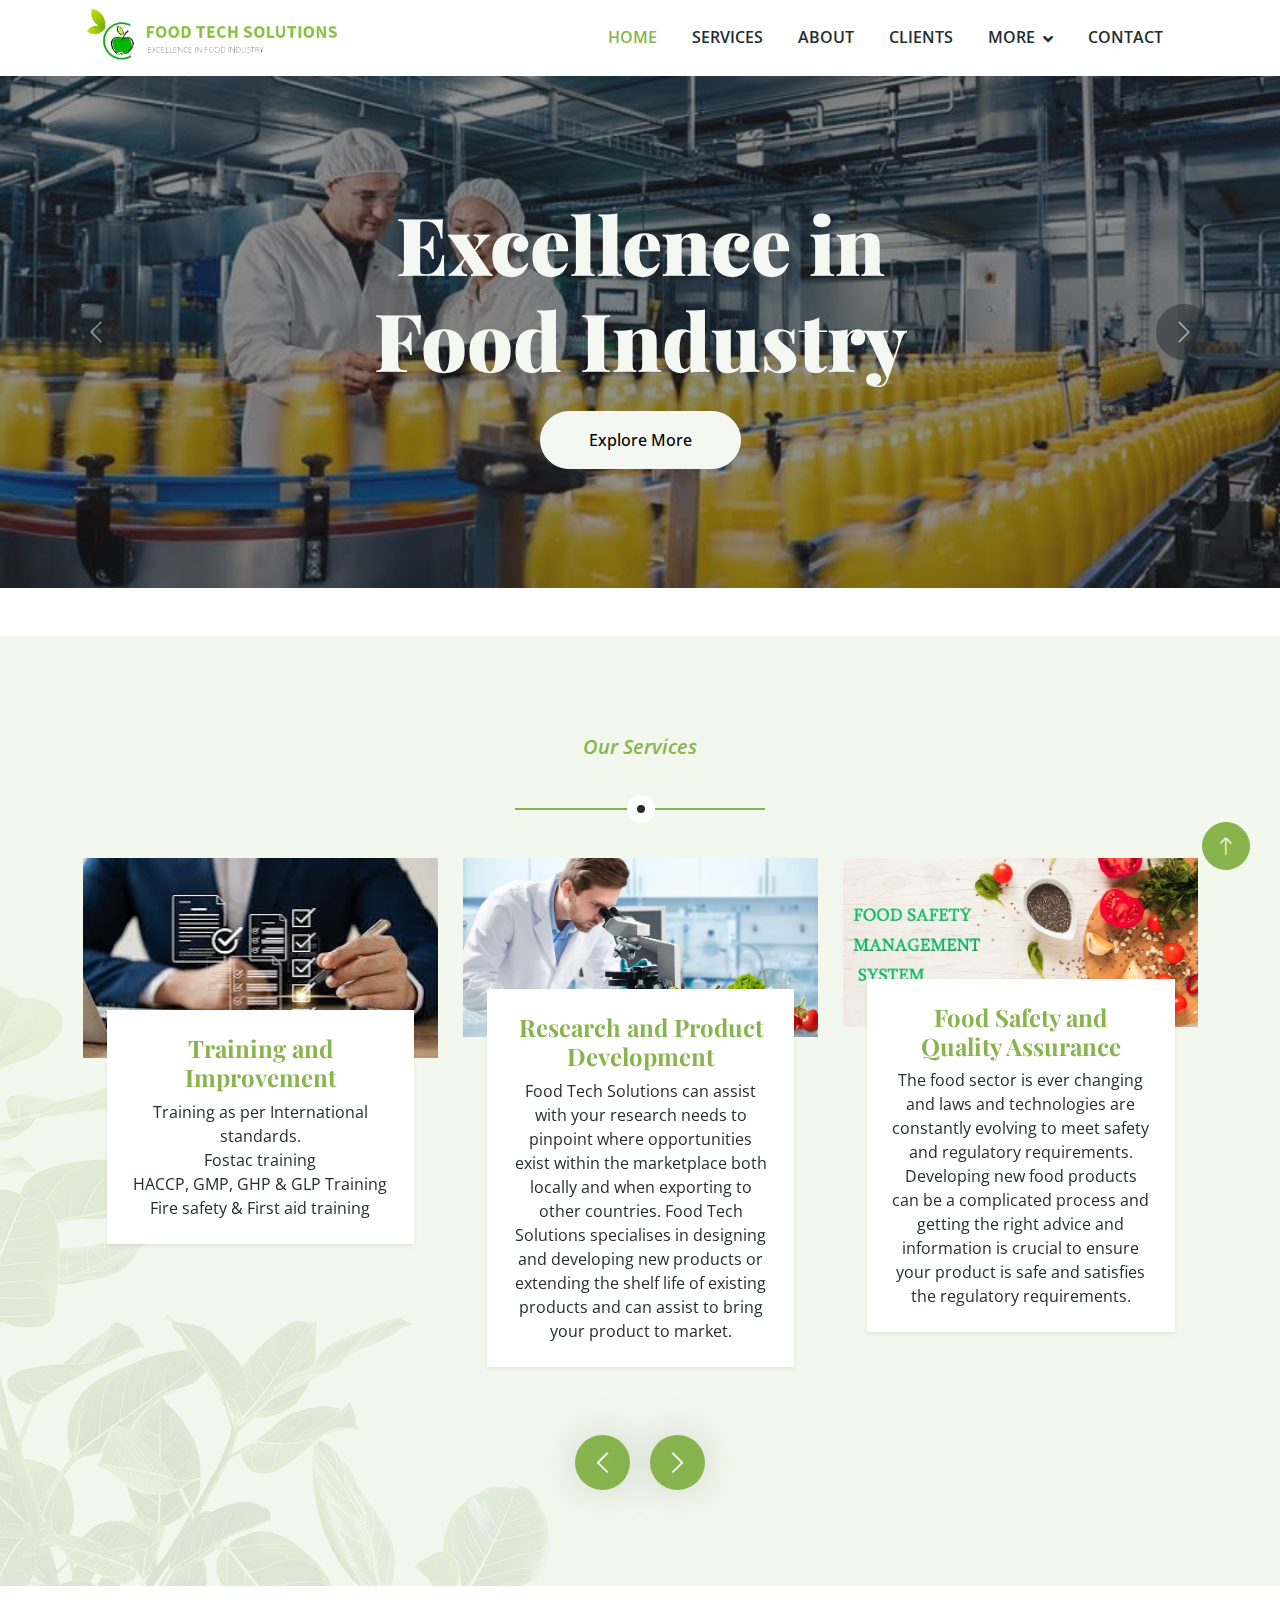
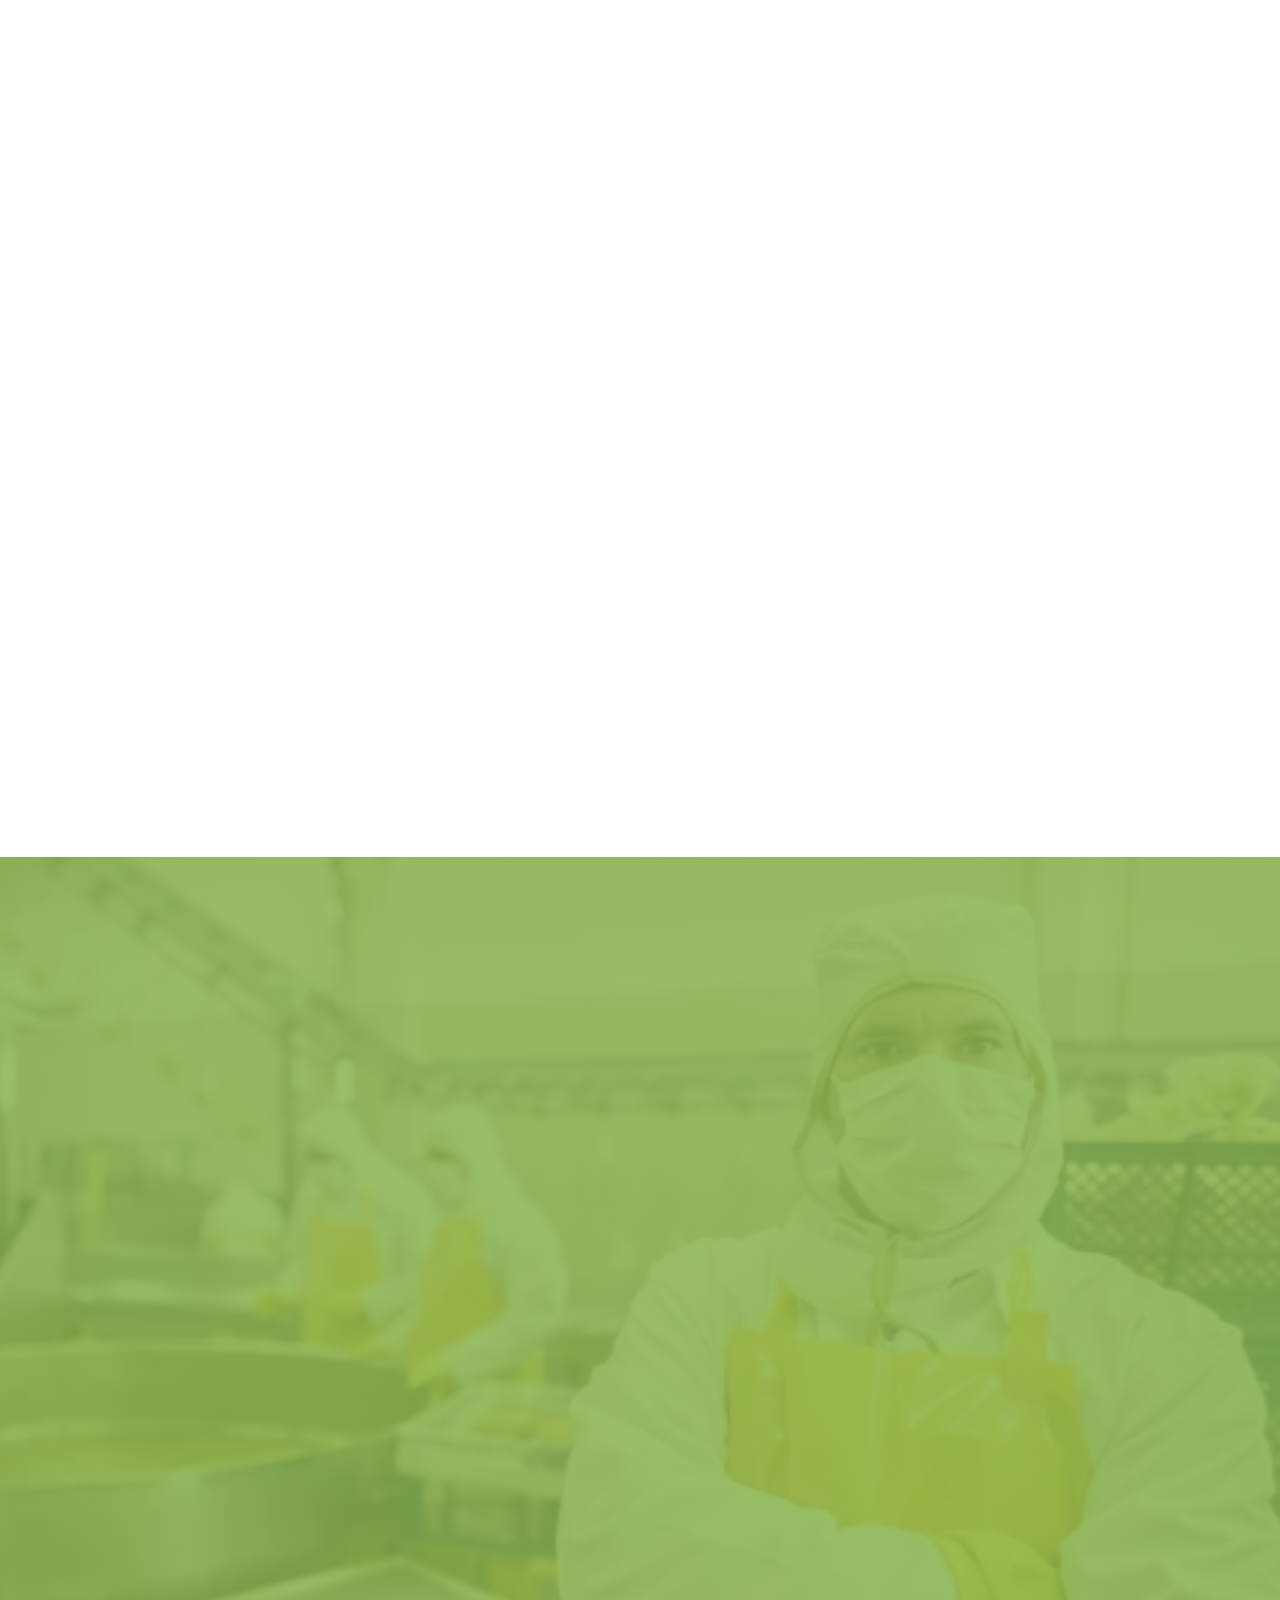
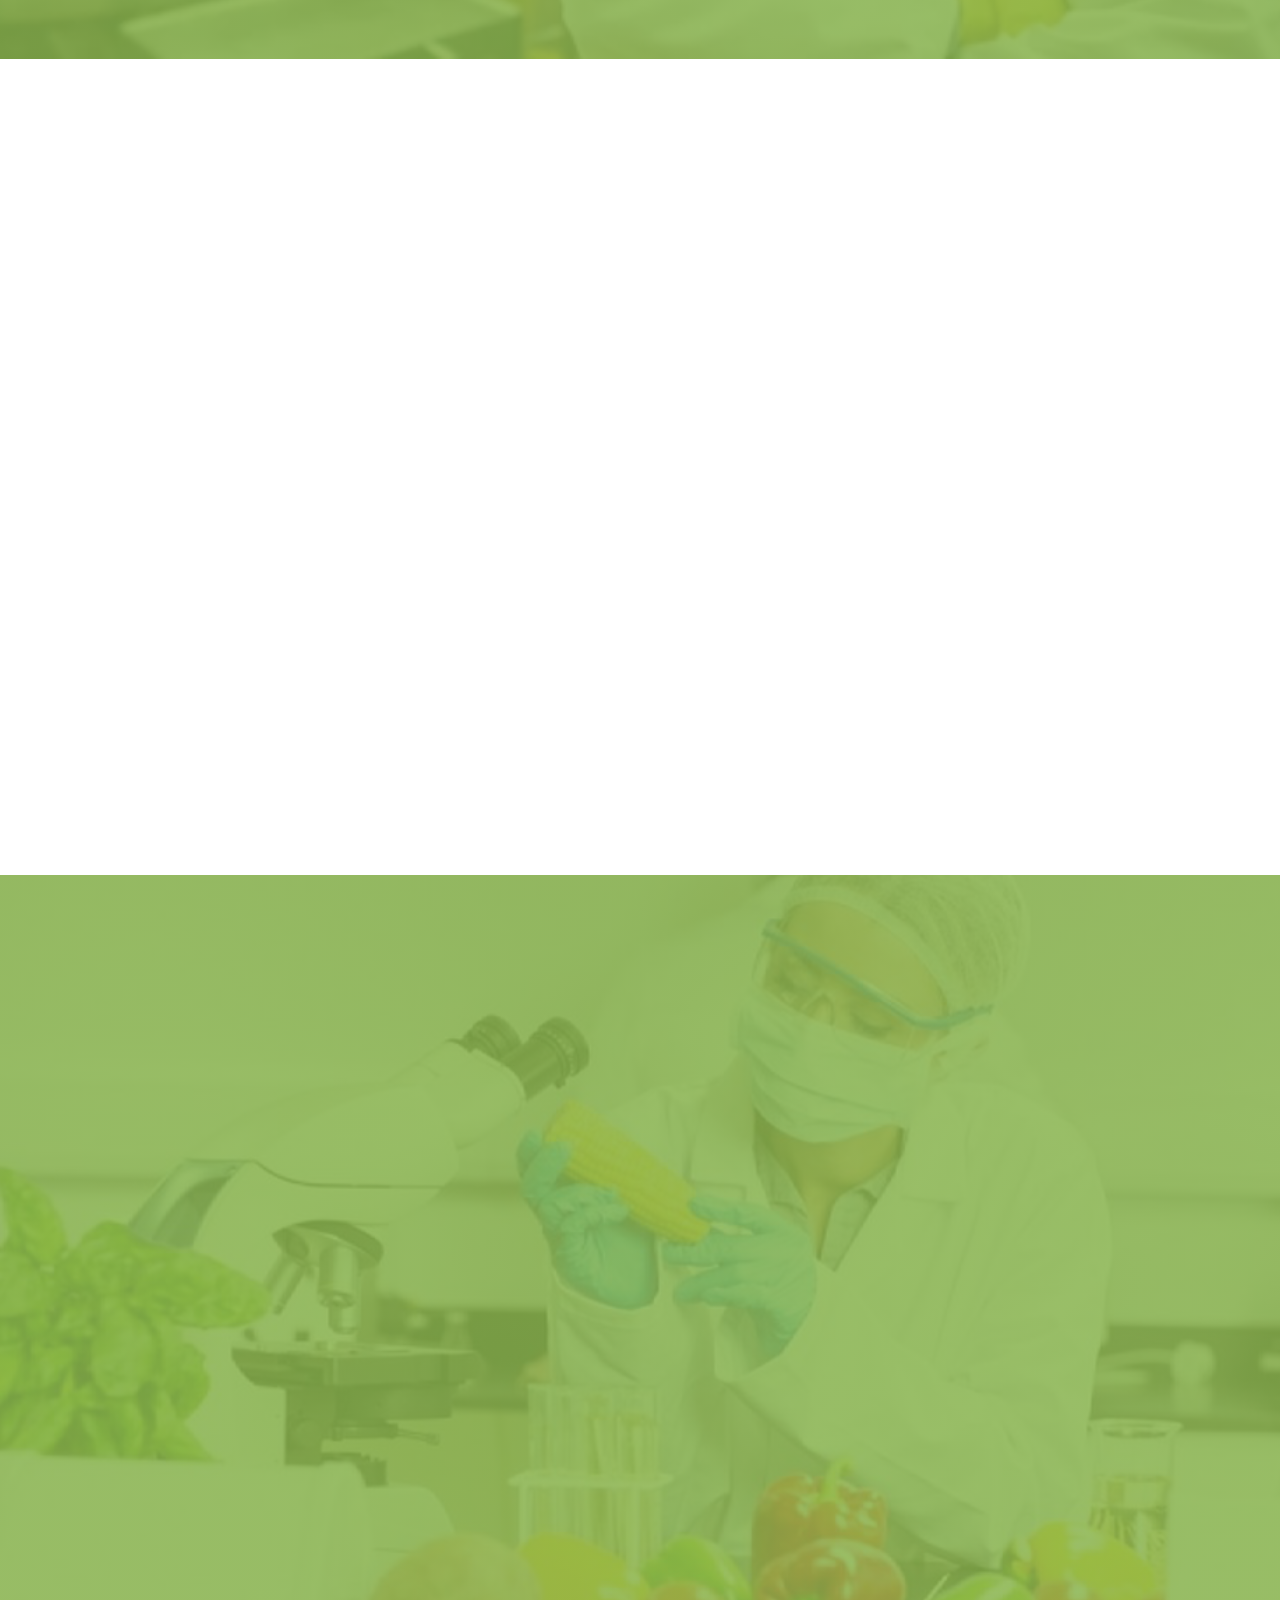
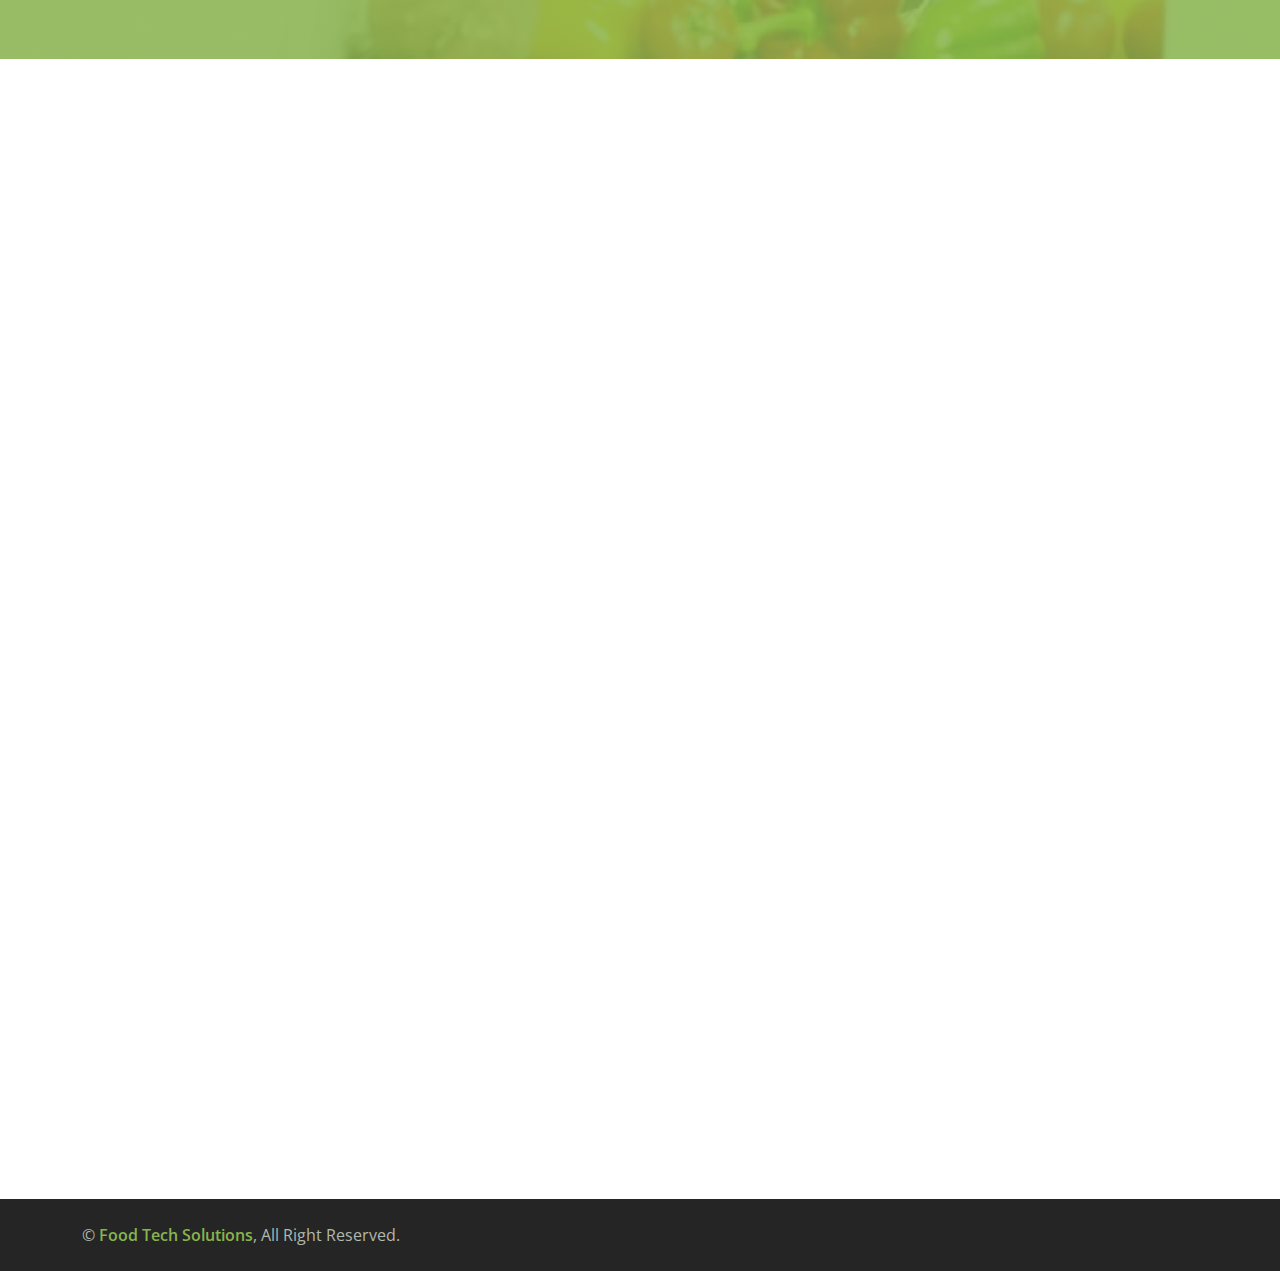
==== index.html @ 234ff9bc "Reorder the working directory" ====
<!DOCTYPE html>
<html lang="en">

<head>
    <meta charset="utf-8">
    <title>Food Tech Solutions - Food Consulting Agency</title>
    <meta content="width=device-width, initial-scale=1.0" name="viewport">
    <meta content="" name="keywords">
    <meta content="" name="description">

    <!-- Favicon -->
    <link href="img/favicon.png" rel="icon">

    <!-- Google Web Fonts -->
    <link rel="preconnect" href="https://fonts.googleapis.com">
    <link rel="preconnect" href="https://fonts.gstatic.com" crossorigin>
    <link href="https://fonts.googleapis.com/css2?family=Open+Sans:wght@400;600&family=Playfair+Display:wght@700;900&display=swap" rel="stylesheet">

    <!-- Icon Font Stylesheet -->
    <link href="https://cdnjs.cloudflare.com/ajax/libs/font-awesome/5.10.0/css/all.min.css" rel="stylesheet">
    <link href="https://cdn.jsdelivr.net/npm/bootstrap-icons@1.4.1/font/bootstrap-icons.css" rel="stylesheet">

    <!-- Libraries Stylesheet -->
    <link href="lib/animate/animate.min.css" rel="stylesheet">
    <link href="lib/owlcarousel/assets/owl.carousel.min.css" rel="stylesheet">

    <!-- Customized Bootstrap Stylesheet -->
    <link href="css/bootstrap.min.css" rel="stylesheet">

    <!-- Template Stylesheet -->
    <link href="css/style.css" rel="stylesheet">
</head>

<body>
    <!-- Spinner Start -->
    <div id="spinner" class="show bg-white position-fixed translate-middle w-100 vh-100 top-50 start-50 d-flex align-items-center justify-content-center">
        <div class="spinner-border text-primary" role="status" style="width: 3rem; height: 3rem;"></div>
    </div>
    <!-- Spinner End -->

    
    <!-- Navbar Start -->
    <div class="container-fluid bg-white sticky-top">
        <div class="container">
            <nav class="navbar navbar-expand-lg bg-white navbar-light py-2 py-lg-0">
                <a href="index.html" class="navbar-brand">
                    <img class="" src="img/logo.png" alt="Logo">
                </a>
                <button type="button" class="navbar-toggler ms-auto me-0" data-bs-toggle="collapse" data-bs-target="#navbarCollapse">
                    <span class="navbar-toggler-icon"></span>
                </button>
                <div class="collapse navbar-collapse" id="navbarCollapse">
                    <div class="navbar-nav ms-auto">
                        <a href="#" class="nav-item nav-link active">Home</a>
                        <a href="#services" class="nav-item nav-link">Services</a>
                        <a href="#about" class="nav-item nav-link">About</a>
                        <a href="#testimonials" class="nav-item nav-link">Clients</a>
                        <div class="nav-item dropdown">
                            <a href="#" class="nav-link dropdown-toggle" data-bs-toggle="dropdown">More</a>
                            <div class="dropdown-menu bg-light rounded-0 m-0">
                                <a href="blog.html" class="dropdown-item">Blog Article</a>
                                <a href="testimonial.html" class="dropdown-item">FAQs</a>
                                <!-- <a href="404.html" class="dropdown-item">404 Page</a> -->
                            </div>
                        </div>
                        <a href="#contact" class="nav-item nav-link">Contact</a>
                    </div>
                    <!-- <div class="border-start ps-4 d-none d-lg-block">
                        <button type="button" class="btn btn-sm p-0"><i class="fa fa-search"></i></button>
                    </div> -->
                </div>
            </nav>
        </div>
    </div>
    <!-- Navbar End -->


    <!-- Carousel Start -->
    <div class="container-fluid px-0 mb-5">
        <div id="header-carousel" class="carousel slide carousel-fade" data-bs-ride="carousel">
            <div class="carousel-inner">
                <div class="carousel-item active">
                    <img class="w-100" src="img/bannerc.jpeg" alt="Image">
                    <div class="carousel-caption">
                        <div class="container">
                            <div class="row justify-content-center">
                                <div class="col-lg-7 text-center">
                                    <!-- <p class="fs-4 text-white animated zoomIn">Welcome to <strong class="text-dark">Food Tech Solutions</strong></p> -->
                                    <h1 class="display-1 text-dark mb-4 animated zoomIn">Excellence in Food Industry</h1>
                                    <a href="" class="btn btn-light rounded-pill py-3 px-5 animated zoomIn">Explore More</a>
                                </div>
                            </div>
                        </div>
                    </div>
                </div>
                <div class="carousel-item">
                    <img class="w-100" src="img/bannerb.jpeg" alt="Image">
                    <div class="carousel-caption">
                        <div class="container">
                            <div class="row justify-content-center">
                                <div class="col-lg-7 text-center">
                                    <!-- <p class="fs-4 text-white animated zoomIn">Welcome to <strong class="text-dark">TEA House</strong></p> -->
                                    <h1 class="display-1 text-dark mb-4 animated zoomIn">Excellence in Food Industry</h1>
                                    <a href="" class="btn btn-light rounded-pill py-3 px-5 animated zoomIn">Explore More</a>
                                </div>
                            </div>
                        </div>
                    </div>
                </div>
            </div>
            <button class="carousel-control-prev" type="button" data-bs-target="#header-carousel"
                data-bs-slide="prev">
                <span class="carousel-control-prev-icon" aria-hidden="true"></span>
                <span class="visually-hidden">Previous</span>
            </button>
            <button class="carousel-control-next" type="button" data-bs-target="#header-carousel"
                data-bs-slide="next">
                <span class="carousel-control-next-icon" aria-hidden="true"></span>
                <span class="visually-hidden">Next</span>
            </button>
        </div>
    </div>
    <!-- Carousel End -->


    <!-- Services Start -->
    <div class="container-fluid product py-5 my-5" id="services">
        <div class="container py-5">
            <div class="section-title text-center mx-auto wow fadeInUp" data-wow-delay="0.1s" style="max-width: 500px;">
                <p class="fs-5 fw-medium fst-italic text-primary">Our Services</p>
                <!-- <h1 class="display-6">Effects of food on the body</h1> -->
            </div>
            <div class="owl-carousel product-carousel wow">
                <a href="" class="d-block product-item rounded">
                    <img src="img/services/rnd.jpeg" alt="">
                    <div class="bg-white shadow-sm text-center p-4 position-relative mt-n5 mx-4">
                        <h4 class="text-primary">Research and Product Development</h4>
                        <span class="text-body">Food Tech Solutions can assist with your research needs to pinpoint where opportunities exist within the marketplace both locally and when exporting to other countries. Food Tech Solutions specialises in designing and developing new products or extending the shelf life of existing products and can assist to bring your product to market.
                        </span>
                    </div>
                </a>
                <a href="" class="d-block product-item rounded">
                    <img src="img/services/food-safety.jpeg" alt="">
                    <div class="bg-white shadow-sm text-center p-4 position-relative mt-n5 mx-4">
                        <h4 class="text-primary">Food Safety and Quality Assurance</h4>
                        <span class="text-body">The food sector is ever changing and laws and technologies are constantly evolving to meet safety and regulatory requirements. Developing new food products can be a complicated process and getting the right advice and information is crucial to ensure your product is safe and satisfies the regulatory requirements.
                        </span>
                    </div>
                </a>
                <a href="" class="d-block product-item rounded">
                    <img src="img/services/food-labelling.webp" alt="">
                    <div class="bg-white shadow-sm text-center p-4 position-relative mt-n5 mx-4">
                        <h4 class="text-primary">Food Labelling and Packaging</h4>
                        <span class="text-body">Food Tech Solutions can assist to document labelling and artwork information that satisfies the Indian & international regulatory requirements and provides customers with the information they need. Food Tech Solutions has years of experience and can help guide you and your staff through the process by giving you advice specific to your industry. Health claims and Nutritional  claims.
                        </span>
                    </div>
                </a>
                <a href="" class="d-block product-item rounded">
                    <img src="img/services/lab.jpeg" alt="">
                    <div class="bg-white shadow-sm text-center p-4 position-relative mt-n5 mx-4">
                        <h4 class="text-primary">Laboratory Services</h4>
                        <span class="text-body">Laboratory setup as per ISO 17025 standard. <br>
                            Providing testing solutions & establishing testing protocol.
                        </span>
                    </div>
                </a>
                <a href="" class="d-block product-item rounded">
                    <img src="img/services/training.jpeg" alt="">
                    <div class="bg-white shadow-sm text-center p-4 position-relative mt-n5 mx-4">
                        <h4 class="text-primary">Training and Improvement</h4>
                        <span class="text-body">Training as per International standards. <br>
                            Fostac training <br>
                            HACCP, GMP, GHP & GLP Training <br>
                            Fire safety & First aid training                             
                        </span>
                    </div>
                </a>
            </div>
        </div>
    </div>
    <!-- Products End -->


    <!-- About Start -->
    <div class="container-xxl py-5" id="about">
        <div class="container">
            <div class="row g-5">
                <div class="col-lg-6">
                    <div class="row g-3">
                        <div class="col-6 text-end">
                            <img class="img-fluid bg-white w-100 mb-3 wow fadeIn" data-wow-delay="0.1s" src="img/bannera.jpeg" alt="">
                            <img class="img-fluid bg-white w-50 wow fadeIn" data-wow-delay="0.2s" src="img/bannerb.jpeg" alt="">
                        </div>
                        <div class="col-6">
                            <img class="img-fluid bg-white w-50 mb-3 wow fadeIn" data-wow-delay="0.3s" src="img/bannerc.jpeg" alt="">
                            <img class="img-fluid bg-white w-100 wow fadeIn" data-wow-delay="0.4s" src="img/bannerd.jpeg" alt="">
                        </div>
                    </div>
                </div>
                <div class="col-lg-6 wow fadeIn" data-wow-delay="0.5s">
                    <div class="section-title">
                        <p class="fs-5 fw-medium fst-italic text-primary">About Us</p>
                        <h1 class="display-6">The success history and work of Food Tech Solutions</h1>
                    </div>
                    <div class="row g-3 mb-4">
                        <div class="col-sm-4">
                            <img class="img-fluid bg-white w-100" src="img/bannera.jpeg" alt="">
                        </div>
                        <div class="col-sm-8">
                            <h5>About us: </h5>
                            <p class="mb-0">At Food Tech Solutions we specialize in providing innovative technical and scientific solutions for the food industry. Our expert team combines knowledge in food science and engineering to enhance food quality, safety, and sustainability.</p>
                        </div>
                    </div>
                    <div class="border-top mb-4"></div>
                    <div class="row g-3">
                        <div class="col-sm-8">
                            <h5>Our experience:</h5>
                            <p class="mb-0">We work closely with our clients to develop tailored solutions that streamline operations and ensure compliance with industry standards. Committed to research and development, we stay ahead of trends to empower our partners in a competitive landscape. Join us in transforming the food industry for a healthier, more efficient future.</p>
                        </div>
                        <div class="col-sm-4">
                            <img class="img-fluid bg-white w-100" src="img/bannerc.jpeg" alt="">
                        </div>
                    </div>
                </div>
            </div>
        </div>
    </div>
    <!-- About End -->


    <!-- Video Start -->
    <div class="container-fluid video my-5">
        <div class="container">
            <div class="row g-0">
                <div class="col-lg-6 py-5 wow fadeIn" data-wow-delay="0.1s">
                    <div class="py-5">
                        <h1 class="display-6 mb-4 text-white">Our <span class="text-dark">Specializations</span></h1>
                        <!-- <h5 class="fw-normal lh-base fst-italic text-white mb-5">Tempor erat elitr rebum at clita. Diam dolor diam ipsum sit. Aliqu diam amet diam et eos. Clita erat ipsum et lorem et sit</h5> -->
                        <!-- Specializations -->
                        <div class="row g-4 mb-5">
                            <div class="col-sm-6">
                                <div class="d-flex align-items-center">
                                    <div class="flex-shrink-0 btn-lg-square bg-white text-primary rounded-circle me-3">
                                        <i class="fa fa-check"></i>
                                    </div>
                                    <span class="text-dark">Fruits and Vegetables processing
                                    </span>
                                </div>
                            </div>
                            <div class="col-sm-6">
                                <div class="d-flex align-items-center">
                                    <div class="flex-shrink-0 btn-lg-square bg-white text-primary rounded-circle me-3">
                                        <i class="fa fa-check"></i>
                                    </div>
                                    <span class="text-dark">Cereal / Grain processing Industries
                                    </span>
                                </div>
                            </div>
                            <div class="col-sm-6">
                                <div class="d-flex align-items-center">
                                    <div class="flex-shrink-0 btn-lg-square bg-white text-primary rounded-circle me-3">
                                        <i class="fa fa-check"></i>
                                    </div>
                                    <span class="text-dark">Dairy Processing Industry
                                    </span>
                                </div>
                            </div>
                            <div class="col-sm-6">
                                <div class="d-flex align-items-center">
                                    <div class="flex-shrink-0 btn-lg-square bg-white text-primary rounded-circle me-3">
                                        <i class="fa fa-check"></i>
                                    </div>
                                    <span class="text-dark">Dehydration, Freezing Industries
                                    </span>
                                </div>
                            </div>
                            <div class="col-sm-6">
                                <div class="d-flex align-items-center">
                                    <div class="flex-shrink-0 btn-lg-square bg-white text-primary rounded-circle me-3">
                                        <i class="fa fa-check"></i>
                                    </div>
                                    <span class="text-dark">Bakery ,Snack and confectionery Industries
                                    </span>
                                </div>
                            </div>
                            <div class="col-sm-6">
                                <div class="d-flex align-items-center">
                                    <div class="flex-shrink-0 btn-lg-square bg-white text-primary rounded-circle me-3">
                                        <i class="fa fa-check"></i>
                                    </div>
                                    <span class="text-dark">Spices and Condiments Industries
                                    </span>
                                </div>
                            </div>
                            <div class="col-sm-6">
                                <div class="d-flex align-items-center">
                                    <div class="flex-shrink-0 btn-lg-square bg-white text-primary rounded-circle me-3">
                                        <i class="fa fa-check"></i>
                                    </div>
                                    <span class="text-dark">Indian Sweets and Indian Snacks & Savouries products
                                    </span>
                                </div>
                            </div>
                            <div class="col-sm-6">
                                <div class="d-flex align-items-center">
                                    <div class="flex-shrink-0 btn-lg-square bg-white text-primary rounded-circle me-3">
                                        <i class="fa fa-check"></i>
                                    </div>
                                    <span class="text-dark">Meat, Poultry, and Marine Industries
                                    </span>
                                </div>
                            </div>
                            <div class="col-sm-6">
                                <div class="d-flex align-items-center">
                                    <div class="flex-shrink-0 btn-lg-square bg-white text-primary rounded-circle me-3">
                                        <i class="fa fa-check"></i>
                                    </div>
                                    <span class="text-dark">Sugar and sugar products
                                    </span>
                                </div>
                            </div>
                            <div class="col-sm-6">
                                <div class="d-flex align-items-center">
                                    <div class="flex-shrink-0 btn-lg-square bg-white text-primary rounded-circle me-3">
                                        <i class="fa fa-check"></i>
                                    </div>
                                    <span class="text-dark">Frozen food RTE., IQF
                                    </span>
                                </div>
                            </div>
                            <div class="col-sm-6">
                                <div class="d-flex align-items-center">
                                    <div class="flex-shrink-0 btn-lg-square bg-white text-primary rounded-circle me-3">
                                        <i class="fa fa-check"></i>
                                    </div>
                                    <span class="text-dark">Dry fruits processing
                                    </span>
                                </div>
                            </div>
                            <div class="col-sm-6">
                                <div class="d-flex align-items-center">
                                    <div class="flex-shrink-0 btn-lg-square bg-white text-primary rounded-circle me-3">
                                        <i class="fa fa-check"></i>
                                    </div>
                                    <span class="text-dark">Food laboratory setup
                                    </span>
                                </div>
                            </div>
                        </div>
                        <a class="btn btn-light rounded-pill py-3 px-5" href="">Explore More</a>
                    </div>
                </div>
                <div class="col-lg-6 wow fadeIn" data-wow-delay="0.5s">
                    <div class="h-100 d-flex align-items-center justify-content-center" style="min-height: 300px;">
                        <button type="button" class="btn-play" data-bs-toggle="modal"
                            data-src="https://www.youtube.com/embed/DWRcNpR6Kdc" data-bs-target="#videoModal">
                            <span></span>
                        </button>
                    </div>
                </div>
            </div>
        </div>
    </div>
    <!-- Video End -->


    <!-- Video Modal Start -->
    <div class="modal modal-video fade" id="videoModal" tabindex="-1" aria-labelledby="exampleModalLabel" aria-hidden="true">
        <div class="modal-dialog">
            <div class="modal-content rounded-0">
                <div class="modal-header">
                    <h3 class="modal-title" id="exampleModalLabel">Youtube Video</h3>
                    <button type="button" class="btn-close" data-bs-dismiss="modal" aria-label="Close"></button>
                </div>
                <div class="modal-body">
                    <!-- 16:9 aspect ratio -->
                    <div class="ratio ratio-16x9">
                        <iframe class="embed-responsive-item" src="" id="video" allowfullscreen allowscriptaccess="always"
                            allow="autoplay"></iframe>
                    </div>
                </div>
            </div>
        </div>
    </div>
    <!-- Video Modal End -->

    <!-- Article Start -->
    <div class="container-xxl py-5" id="articles">
        <div class="container">
            <div class="row g-5">
                <div class="col-lg-5 wow fadeIn" data-wow-delay="0.1s">
                    <img class="img-fluid" src="img/fsc.jpg" alt="">
                </div>
                <div class="col-lg-6 wow fadeIn" data-wow-delay="0.5s">
                    <div class="section-title">
                        <p class="fs-5 fw-medium fst-italic text-primary">Featured Acticle</p>
                        <h1 class="display-6">Food Safety and Compliance</h1>
                    </div>
                    <p class="mb-4"><strong>HACCP</strong> (Hazard Analysis Critical Control Point).</p>
                    <p class="mb-4"><strong>Regulatory Compliance: </strong>Ensuring that products meet local, national, and international food safety standards and regulations(FFSAI, US FDA,SFDA & WHO etc.)</p>
                    <p class="mb-4"><strong>Third-Party Audits and Certifications: </strong>Preparing for and passing food safety audits, and obtaining certifications like ISO 22000, BRC, or SQF.</p>
                    <p class="mb-4"><strong>International audit</strong>Like ISO 22000, ISO 9001, BRCGS, FSSC, FDA, CFR,GMP</p>
                    <p class="mb-4"><strong>Client's Audit Like </strong> WalMart, Reliance ,Bigbasket, Blinkit,Zepto, Vishal Mart & Army CSD etc.</p>
                    <a href="" class="btn btn-primary rounded-pill py-3 px-5">Read More</a>
                </div>
            </div>
        </div>
    </div>
    <!-- Article End -->



    <!-- Store Start -->
    <!-- <div class="container-xxl py-5">
        <div class="container">
            <div class="section-title text-center mx-auto wow fadeInUp" data-wow-delay="0.1s" style="max-width: 500px;">
                <p class="fs-5 fw-medium fst-italic text-primary">Online Store</p>
                <h1 class="display-6">Want to stay healthy? Choose tea taste</h1>
            </div>
            <div class="row g-4">
                <div class="col-lg-4 col-md-6 wow fadeInUp" data-wow-delay="0.1s">
                    <div class="store-item position-relative text-center">
                        <img class="img-fluid" src="img/store-product-1.jpg" alt="">
                        <div class="p-4">
                            <div class="text-center mb-3">
                                <small class="fa fa-star text-primary"></small>
                                <small class="fa fa-star text-primary"></small>
                                <small class="fa fa-star text-primary"></small>
                                <small class="fa fa-star text-primary"></small>
                                <small class="fa fa-star text-primary"></small>
                            </div>
                            <h4 class="mb-3">Nature close tea</h4>
                            <p>Aliqu diam amet diam et eos. Clita erat ipsum lorem erat ipsum lorem sit sed</p>
                            <h4 class="text-primary">$19.00</h4>
                        </div>
                        <div class="store-overlay">
                            <a href="" class="btn btn-primary rounded-pill py-2 px-4 m-2">More Detail <i class="fa fa-arrow-right ms-2"></i></a>
                            <a href="" class="btn btn-dark rounded-pill py-2 px-4 m-2">Add to Cart <i class="fa fa-cart-plus ms-2"></i></a>
                        </div>
                    </div>
                </div>
                <div class="col-lg-4 col-md-6 wow fadeInUp" data-wow-delay="0.3s">
                    <div class="store-item position-relative text-center">
                        <img class="img-fluid" src="img/store-product-2.jpg" alt="">
                        <div class="p-4">
                            <div class="text-center mb-3">
                                <small class="fa fa-star text-primary"></small>
                                <small class="fa fa-star text-primary"></small>
                                <small class="fa fa-star text-primary"></small>
                                <small class="fa fa-star text-primary"></small>
                                <small class="fa fa-star text-primary"></small>
                            </div>
                            <h4 class="mb-3">Green tea tulsi</h4>
                            <p>Aliqu diam amet diam et eos. Clita erat ipsum lorem erat ipsum lorem sit sed</p>
                            <h4 class="text-primary">$19.00</h4>
                        </div>
                        <div class="store-overlay">
                            <a href="" class="btn btn-primary rounded-pill py-2 px-4 m-2">More Detail <i class="fa fa-arrow-right ms-2"></i></a>
                            <a href="" class="btn btn-dark rounded-pill py-2 px-4 m-2">Add to Cart <i class="fa fa-cart-plus ms-2"></i></a>
                        </div>
                    </div>
                </div>
                <div class="col-lg-4 col-md-6 wow fadeInUp" data-wow-delay="0.5s">
                    <div class="store-item position-relative text-center">
                        <img class="img-fluid" src="img/store-product-3.jpg" alt="">
                        <div class="p-4">
                            <div class="text-center mb-3">
                                <small class="fa fa-star text-primary"></small>
                                <small class="fa fa-star text-primary"></small>
                                <small class="fa fa-star text-primary"></small>
                                <small class="fa fa-star text-primary"></small>
                                <small class="fa fa-star text-primary"></small>
                            </div>
                            <h4 class="mb-3">Instant tea premix</h4>
                            <p>Aliqu diam amet diam et eos. Clita erat ipsum lorem erat ipsum lorem sit sed</p>
                            <h4 class="text-primary">$19.00</h4>
                        </div>
                        <div class="store-overlay">
                            <a href="" class="btn btn-primary rounded-pill py-2 px-4 m-2">More Detail <i class="fa fa-arrow-right ms-2"></i></a>
                            <a href="" class="btn btn-dark rounded-pill py-2 px-4 m-2">Add to Cart <i class="fa fa-cart-plus ms-2"></i></a>
                        </div>
                    </div>
                </div>
                <div class="col-12 text-center wow fadeInUp" data-wow-delay="0.1s">
                    <a href="" class="btn btn-primary rounded-pill py-3 px-5">View More Products</a>
                </div>
            </div>
        </div>
    </div> -->
    <!-- Store End -->


    <!-- Testimonial Start -->
    <div class="container-fluid testimonial py-5 my-5" id="testimonials">
        <div class="container py-5">
            <div class="section-title text-center mx-auto wow fadeInUp" data-wow-delay="0.1s" style="max-width: 500px;">
                <p class="fs-5 fw-medium fst-italic text-white">Testimonial</p>
                <h1 class="display-6">What our clients say about us</h1>
            </div>
            <div class="owl-carousel testimonial-carousel wow" data-wow-delay="0.5s">
                <div class="testimonial-item p-4 p-lg-5">
                    <p class="mb-4">Diam dolor diam ipsum sit. Aliqu diam amet diam et eos. Clita erat ipsum et lorem et sit, sed stet lorem sit clita duo justo</p>
                    <div class="d-flex align-items-center justify-content-center">
                        <img class="img-fluid flex-shrink-0" src="img/testimonial-1.jpg" alt="">
                        <div class="text-start ms-3">
                            <h5>Client Name</h5>
                            <span class="text-primary">Profession</span>
                        </div>
                    </div>
                </div>
                <div class="testimonial-item p-4 p-lg-5">
                    <p class="mb-4">Diam dolor diam ipsum sit. Aliqu diam amet diam et eos. Clita erat ipsum et lorem et sit, sed stet lorem sit clita duo justo</p>
                    <div class="d-flex align-items-center justify-content-center">
                        <img class="img-fluid flex-shrink-0" src="img/testimonial-2.jpg" alt="">
                        <div class="text-start ms-3">
                            <h5>Client Name</h5>
                            <span class="text-primary">Profession</span>
                        </div>
                    </div>
                </div>
                <div class="testimonial-item p-4 p-lg-5">
                    <p class="mb-4">Diam dolor diam ipsum sit. Aliqu diam amet diam et eos. Clita erat ipsum et lorem et sit, sed stet lorem sit clita duo justo</p>
                    <div class="d-flex align-items-center justify-content-center">
                        <img class="img-fluid flex-shrink-0" src="img/testimonial-3.jpg" alt="">
                        <div class="text-start ms-3">
                            <h5>Client Name</h5>
                            <span class="text-primary">Profession</span>
                        </div>
                    </div>
                </div>
            </div>
        </div>
    </div>
    <!-- Testimonial End -->


    <!-- Contact Start -->
    <div class="container-xxl contact py-5" id="contact">
        <div class="container">
            <div class="section-title text-center mx-auto wow fadeInUp" data-wow-delay="0.1s" style="max-width: 500px;">
                <p class="fs-5 fw-medium fst-italic text-primary">Contact Us</p>
                <h1 class="display-6">Contact us right now</h1>
            </div>
            <div class="row justify-content-center wow fadeInUp" data-wow-delay="0.1s">
                <div class="col-lg-8">
                    <p class="text-center mb-5">Diam dolor diam ipsum sit. Aliqu diam amet diam et eos. Clita erat ipsum et lorem et sit, sed stet lorem sit clita duo justo Diam dolor diam ipsum sit. Aliqu diam amet diam et eos. Clita erat ipsum et lorem et sit, sed stet lorem sit clita duo justo</p>
                    <div class="row g-5">
                        <div class="col-md-4 text-center wow fadeInUp" data-wow-delay="0.3s">
                            <div class="btn-square mx-auto mb-3">
                                <i class="fa fa-envelope fa-2x text-white"></i>
                            </div>
                            <p class="mb-2"><a href="mailto:mhfoodtechsolution@gmail.com">mhfoodtechsolution@gmail.com</a></p>
                            <!-- <p class="mb-0">support@example.com</p> -->
                        </div>
                        <div class="col-md-4 text-center wow fadeInUp" data-wow-delay="0.4s">
                            <div class="btn-square mx-auto mb-3">
                                <i class="fa fa-phone fa-2x text-white"></i>
                            </div>
                            <p class="mb-2"><a href="tel:+919451877097">
                                <!-- <i class="fa fa-phone-alt text-primary me-3"></i>  -->
                                +91 9451877097</a></p>
                            <p class="mb-0"><a href="tel:+918127762670">
                                <!-- <i class="fa fa-phone-alt text-primary me-3"></i>  -->
                                +91 8127762670</a></p>
                        </div>
                        <div class="col-md-4 text-center wow fadeInUp" data-wow-delay="0.5s">
                            <div class="btn-square mx-auto mb-3">
                                <i class="fa fa-map-marker-alt fa-2x text-white"></i>
                            </div>
                            <p class="mb-2">Tech Zone 4, Greater Noida West</p>
                            <p class="mb-0">UP 201301</p>
                        </div>
                    </div>
                </div>
            </div>
        </div>
    </div>
    <!-- Contact Start -->


    <!-- Footer Start -->
    <div class="container-fluid bg-dark footer mt-5 py-5 wow fadeIn" data-wow-delay="0.1s">
        <div class="container py-5">
            <div class="row g-5">
                <div class="col-lg-3 col-md-6">
                    <h4 class="text-primary mb-4">Our Office</h4>
                    <p class="mb-2"><i class="fa fa-map-marker-alt text-primary me-3"></i>Tech Zone 4, Greater Noida West, UP 201301</p>
                    <p class="mb-2"><a href="tel:+919451877097"><i class="fa fa-phone-alt text-primary me-3"></i> +91 9451877097</a></p>
                    <p class="mb-2"><a href="tel:+918127762670"><i class="fa fa-phone-alt text-primary me-3"></i> +91 8127762670</a></p>
                    <a href="mailto:mhfoodtechsolution@gmail.com"><p class="mb-2"><i class="fa fa-envelope text-primary me-3"></i>info@example.com</p></a>
                    
                    <div class="d-flex pt-3">
                        <a class="btn btn-square btn-primary rounded-circle me-2" href=""><i class="fab fa-twitter"></i></a>
                        <a class="btn btn-square btn-primary rounded-circle me-2" href=""><i class="fab fa-facebook-f"></i></a>
                        <a class="btn btn-square btn-primary rounded-circle me-2" href=""><i class="fab fa-youtube"></i></a>
                        <a class="btn btn-square btn-primary rounded-circle me-2" href=""><i class="fab fa-linkedin-in"></i></a>
                    </div>
                </div>
                <div class="col-lg-3 col-md-6">
                    <h4 class="text-primary mb-4">Quick Links</h4>
                    <a class="btn btn-link" href="">About Us</a>
                    <a class="btn btn-link" href="">Contact Us</a>
                    <a class="btn btn-link" href="">Our Services</a>
                    <a class="btn btn-link" href="">Terms & Condition</a>
                    <a class="btn btn-link" href="">Support</a>
                </div>
                <div class="col-lg-3 col-md-6">
                    <h4 class="text-primary mb-4">Business Hours</h4>
                    <p class="mb-1">Monday - Friday</p>
                    <h6 class="text-light">09:00 am - 07:00 pm</h6>
                    <p class="mb-1">Saturday</p>
                    <h6 class="text-light">09:00 am - 12:00 pm</h6>
                    <p class="mb-1">Sunday</p>
                    <h6 class="text-light">Closed</h6>
                </div>
                <!-- <div class="col-lg-3 col-md-6">
                    <h4 class="text-primary mb-4">Newsletter</h4>
                    <p>Dolor amet sit justo amet elitr clita ipsum elitr est.</p>
                    <div class="position-relative w-100">
                        <input class="form-control bg-transparent w-100 py-3 ps-4 pe-5" type="text" placeholder="Your email">
                        <button type="button" class="btn btn-primary py-2 position-absolute top-0 end-0 mt-2 me-2">SignUp</button>
                    </div>
                </div> -->
            </div>
        </div>
    </div>
    <!-- Footer End -->


    <!-- Copyright Start -->
    <div class="container-fluid copyright py-4">
        <div class="container">
            <div class="row">
                <div class="col-md-6 text-center text-md-start mb-3 mb-md-0">
                    &copy; <a class="fw-medium" href="#">Food Tech Solutions</a>, All Right Reserved.
                </div>
            </div>
        </div>
    </div>
    <!-- Copyright End -->


    <!-- Back to Top -->
    <a href="#" class="btn btn-lg btn-primary btn-lg-square rounded-circle back-to-top"><i class="bi bi-arrow-up"></i></a>


    <!-- JavaScript Libraries -->
    <script src="https://ajax.googleapis.com/ajax/libs/jquery/3.6.1/jquery.min.js"></script>
    <script src="https://cdn.jsdelivr.net/npm/bootstrap@5.0.0/dist/js/bootstrap.bundle.min.js"></script>
    <script src="lib/wow/wow.min.js"></script>
    <script src="lib/easing/easing.min.js"></script>
    <script src="lib/waypoints/waypoints.min.js"></script>
    <script src="lib/owlcarousel/owl.carousel.min.js"></script>

    <!-- Template Javascript -->
    <script src="js/main.js"></script>
</body>

</html>
---- css/style.css ----
/********** Template CSS **********/
:root {
    --primary: #88B44E;
    --secondary: #FB9F38;
    --light: #F5F8F2;
    --dark: #252C30;
}

.back-to-top {
    position: fixed;
    display: none;
    right: 30px;
    bottom: 30px;
    z-index: 99;
}

.fw-medium {
    font-weight: 600;
}

.fw-bold {
    font-weight: 700;
}

.fw-black {
    font-weight: 900;
}


/*** Spinner ***/
#spinner {
    opacity: 0;
    visibility: hidden;
    transition: opacity .5s ease-out, visibility 0s linear .5s;
    z-index: 99999;
}

#spinner.show {
    transition: opacity .5s ease-out, visibility 0s linear 0s;
    visibility: visible;
    opacity: 1;
}


/*** Button ***/
.btn {
    transition: .5s;
    font-weight: 500;
}

.btn-primary,
.btn-outline-primary:hover {
    color: var(--light);
}

.btn-secondary,
.btn-outline-secondary:hover {
    color: var(--dark);
}

.btn-square {
    width: 38px;
    height: 38px;
}

.btn-sm-square {
    width: 32px;
    height: 32px;
}

.btn-lg-square {
    width: 48px;
    height: 48px;
}

.btn-square,
.btn-sm-square,
.btn-lg-square {
    padding: 0;
    display: flex;
    align-items: center;
    justify-content: center;
    font-weight: normal;
}


/*** Navbar ***/
.sticky-top {
    top: -150px;
    transition: .5s;
}

.navbar .navbar-brand {
    position: absolute;
    padding: 0;
    top: 0;
    left: 0;
    height: 100%;
}

.navbar-brand img{
    height: 100% !important; 
}

.navbar .navbar-nav .nav-link {
    margin-right: 35px;
    padding: 25px 0;
    color: var(--dark);
    font-weight: 600;
    text-transform: uppercase;
    outline: none;
}

.navbar .navbar-nav .nav-link:hover,
.navbar .navbar-nav .nav-link.active {
    color: var(--primary);
}

.navbar .dropdown-toggle::after {
    border: none;
    content: "\f107";
    font-family: "Font Awesome 5 Free";
    font-weight: 900;
    vertical-align: middle;
    margin-left: 8px;
}

@media (max-width: 991.98px) {

    .navbar .navbar-nav .nav-link  {
        margin-right: 0;
        padding: 10px 0;
    }

    .navbar .navbar-nav {
        margin-top: 35px;
        padding-left: 15px;
        border-top: 1px solid #EEEEEE;
    }

    .navbar .navbar-brand {
        width: 126px;
        height: 60px;
    }
    
    .navbar-brand img{
        /* width: 100%; */
    }
}

@media (min-width: 992px) {
    .navbar .nav-item .dropdown-menu {
        display: block;
        border: none;
        margin-top: 0;
        top: 150%;
        opacity: 0;
        visibility: hidden;
        transition: .5s;
    }

    .navbar .nav-item:hover .dropdown-menu {
        top: 100%;
        visibility: visible;
        transition: .5s;
        opacity: 1;
    }
}


/*** Header ***/


.carousel-caption {
    top: 0;
    left: 0;
    right: 0;
    bottom: 0;
    display: flex;
    align-items: center;
    background: rgba(29, 29, 29, 0.5);
    z-index: 1;
}

.carousel-caption h1{
    color: var(--light) !important;
}

.carousel-control-prev,
.carousel-control-next {
    width: 15%;
}

.carousel-control-prev-icon,
.carousel-control-next-icon {
    width: 3.5rem;
    height: 3.5rem;
    border-radius: 3.5rem;
    background-color: var(--dark);
    border: 15px solid var(--dark);
}

@media (max-width: 768px) {
    #header-carousel .carousel-item {
        position: relative;
        min-height: 450px;
    }
    
    #header-carousel .carousel-item img {
        position: absolute;
        width: 100%;
        height: 100%;
        object-fit: cover;
    }
}

.page-header {
    /* background: linear-gradient(rgba(136, 180, 78, .7), rgba(136, 180, 78, .7)), url(../img/carousel-1.jpg) center center no-repeat; */
    background-size: cover;
}

.page-header .breadcrumb-item+.breadcrumb-item::before {
    color: var(--light);
}

.page-header .breadcrumb-item,
.page-header .breadcrumb-item a {
    font-size: 18px;
    color: var(--light);
}


/*** Section Title ***/
.section-title {
    position: relative;
    margin-bottom: 3rem;
    padding-bottom: 2rem;
}

.section-title::before {
    position: absolute;
    content: "";
    width: 50%;
    height: 2px;
    bottom: 0;
    left: 0;
    background: var(--primary);
}

.section-title::after {
    position: absolute;
    content: "";
    width: 28px;
    height: 28px;
    bottom: -13px;
    left: calc(25% - 13px);
    background: var(--dark);
    border: 10px solid #FFFFFF;
    border-radius: 28px;
}

.section-title.text-center::before {
    left: 25%;
}

.section-title.text-center::after {
    left: calc(50% - 13px);
}


/*** Products ***/
.product {
    background: linear-gradient(rgba(136, 180, 78, .1), rgba(136, 180, 78, .1)), url(../img/product-bg.png) left bottom no-repeat;
    background-size: auto;
}

.product-carousel .owl-nav {
    display: flex;
    justify-content: center;
    margin-top: 30px;
}

.product-carousel .owl-nav .owl-prev,
.product-carousel .owl-nav .owl-next {
    margin: 0 10px;
    width: 55px;
    height: 55px;
    display: flex;
    align-items: center;
    justify-content: center;
    color: #FFFFFF;
    background: var(--primary);
    border-radius: 55px;
    box-shadow: 0 0 45px rgba(0, 0, 0, .15);
    font-size: 25px;
    transition: .5s;
}

.product-carousel .owl-nav .owl-prev:hover,
.product-carousel .owl-nav .owl-next:hover {
    background: #FFFFFF;
    color: var(--primary);
}


/*** About ***/
.video {
    background: linear-gradient(rgba(136, 180, 78, .85), rgba(136, 180, 78, .85)), url(../img/fsc.jpg) center center no-repeat;
    background: rgba(0, 0, 0, .15), url(../img/fsc.jpg) center center no-repeat;
    background-size: cover;
}

.btn-play {
    position: relative;
    display: block;
    box-sizing: content-box;
    width: 65px;
    height: 75px;
    border-radius: 100%;
    border: none;
    outline: none !important;
    padding: 28px 30px 30px 38px;
    background: #FFFFFF;
}

.btn-play:before {
    content: "";
    position: absolute;
    z-index: 0;
    left: 50%;
    top: 50%;
    transform: translateX(-50%) translateY(-50%);
    display: block;
    width: 120px;
    height: 120px;
    background: #FFFFFF;
    border-radius: 100%;
    animation: pulse-border 1500ms ease-out infinite;
}

.btn-play:after {
    content: "";
    position: absolute;
    z-index: 1;
    left: 50%;
    top: 50%;
    transform: translateX(-50%) translateY(-50%);
    display: block;
    width: 120px;
    height: 120px;
    background: #FFFFFF;
    border-radius: 100%;
    transition: all 200ms;
}

.btn-play span {
    display: block;
    position: relative;
    z-index: 3;
    width: 0;
    height: 0;
    left: 13px;
    border-left: 40px solid var(--primary);
    border-top: 28px solid transparent;
    border-bottom: 28px solid transparent;
}

@keyframes pulse-border {
    0% {
        transform: translateX(-50%) translateY(-50%) translateZ(0) scale(1);
        opacity: 1;
    }

    100% {
        transform: translateX(-50%) translateY(-50%) translateZ(0) scale(2);
        opacity: 0;
    }
}

.modal-video .modal-dialog {
    position: relative;
    max-width: 800px;
    margin: 60px auto 0 auto;
}

.modal-video .modal-body {
    position: relative;
    padding: 0px;
}

.modal-video .close {
    position: absolute;
    width: 30px;
    height: 30px;
    right: 0px;
    top: -30px;
    z-index: 999;
    font-size: 30px;
    font-weight: normal;
    color: #FFFFFF;
    background: #000000;
    opacity: 1;
}


/*** Store ***/
.store-item .store-overlay {
    position: absolute;
    top: 0;
    left: 0;
    width: 100%;
    height: 100%;
    display: flex;
    flex-direction: column;
    align-items: center;
    justify-content: center;
    background: rgba(138, 180, 78, .3);
    opacity: 0;
    transition: .5s;
}

.store-item:hover .store-overlay {
    opacity: 1;
}


/*** Contact ***/
.contact .btn-square {
    width: 100px;
    height: 100px;
    border: 20px solid var(--light);
    background: var(--primary);
    border-radius: 50px;
}


/*** Testimonial ***/
.testimonial {
    background: linear-gradient(rgba(136, 180, 78, .85), rgba(136, 180, 78, .85)), url(../img/testimonial-bg.jpg) center center no-repeat;
    background: linear-gradient(rgba(136, 180, 78, .85), rgba(136, 180, 78, .85)), url(../img/content9353.jpg) center center no-repeat;
    background-size: cover;
}

.testimonial-item {
    margin: 0 auto;
    max-width: 600px;
    text-align: center;
    background: #FFFFFF;
    border: 30px solid var(--primary);
}

.testimonial-item img {
    width: 60px !important;
    height: 60px !important;
    border-radius: 60px;
}

.testimonial-carousel .owl-dots {
    margin-top: 35px;
    display: flex;
    align-items: flex-end;
    justify-content: center;
}

.testimonial-carousel .owl-dot {
    position: relative;
    display: inline-block;
    margin: 0 5px;
    width: 15px;
    height: 15px;
    background: var(--primary);
    border-radius: 15px;
    transition: .5s;
}

.testimonial-carousel .owl-dot.active {
    width: 30px;
    background: var(--dark);
}


/*** Footer ***/
.footer {
    color: #B0B9AE;
}

.footer .btn.btn-link {
    display: block;
    margin-bottom: 5px;
    padding: 0;
    text-align: left;
    color: #B0B9AE;
    font-weight: normal;
    text-transform: capitalize;
    transition: .3s;
}

.footer .btn.btn-link::before {
    position: relative;
    content: "\f105";
    font-family: "Font Awesome 5 Free";
    font-weight: 900;
    color: var(--primary);
    margin-right: 10px;
}

.footer .btn.btn-link:hover {
    color: var(--light);
    letter-spacing: 1px;
    box-shadow: none;
}

.copyright {
    color: #B0B9AE;
}

.copyright {
    background: #252525;
}

.copyright a:hover {
    color: #FFFFFF !important;
}
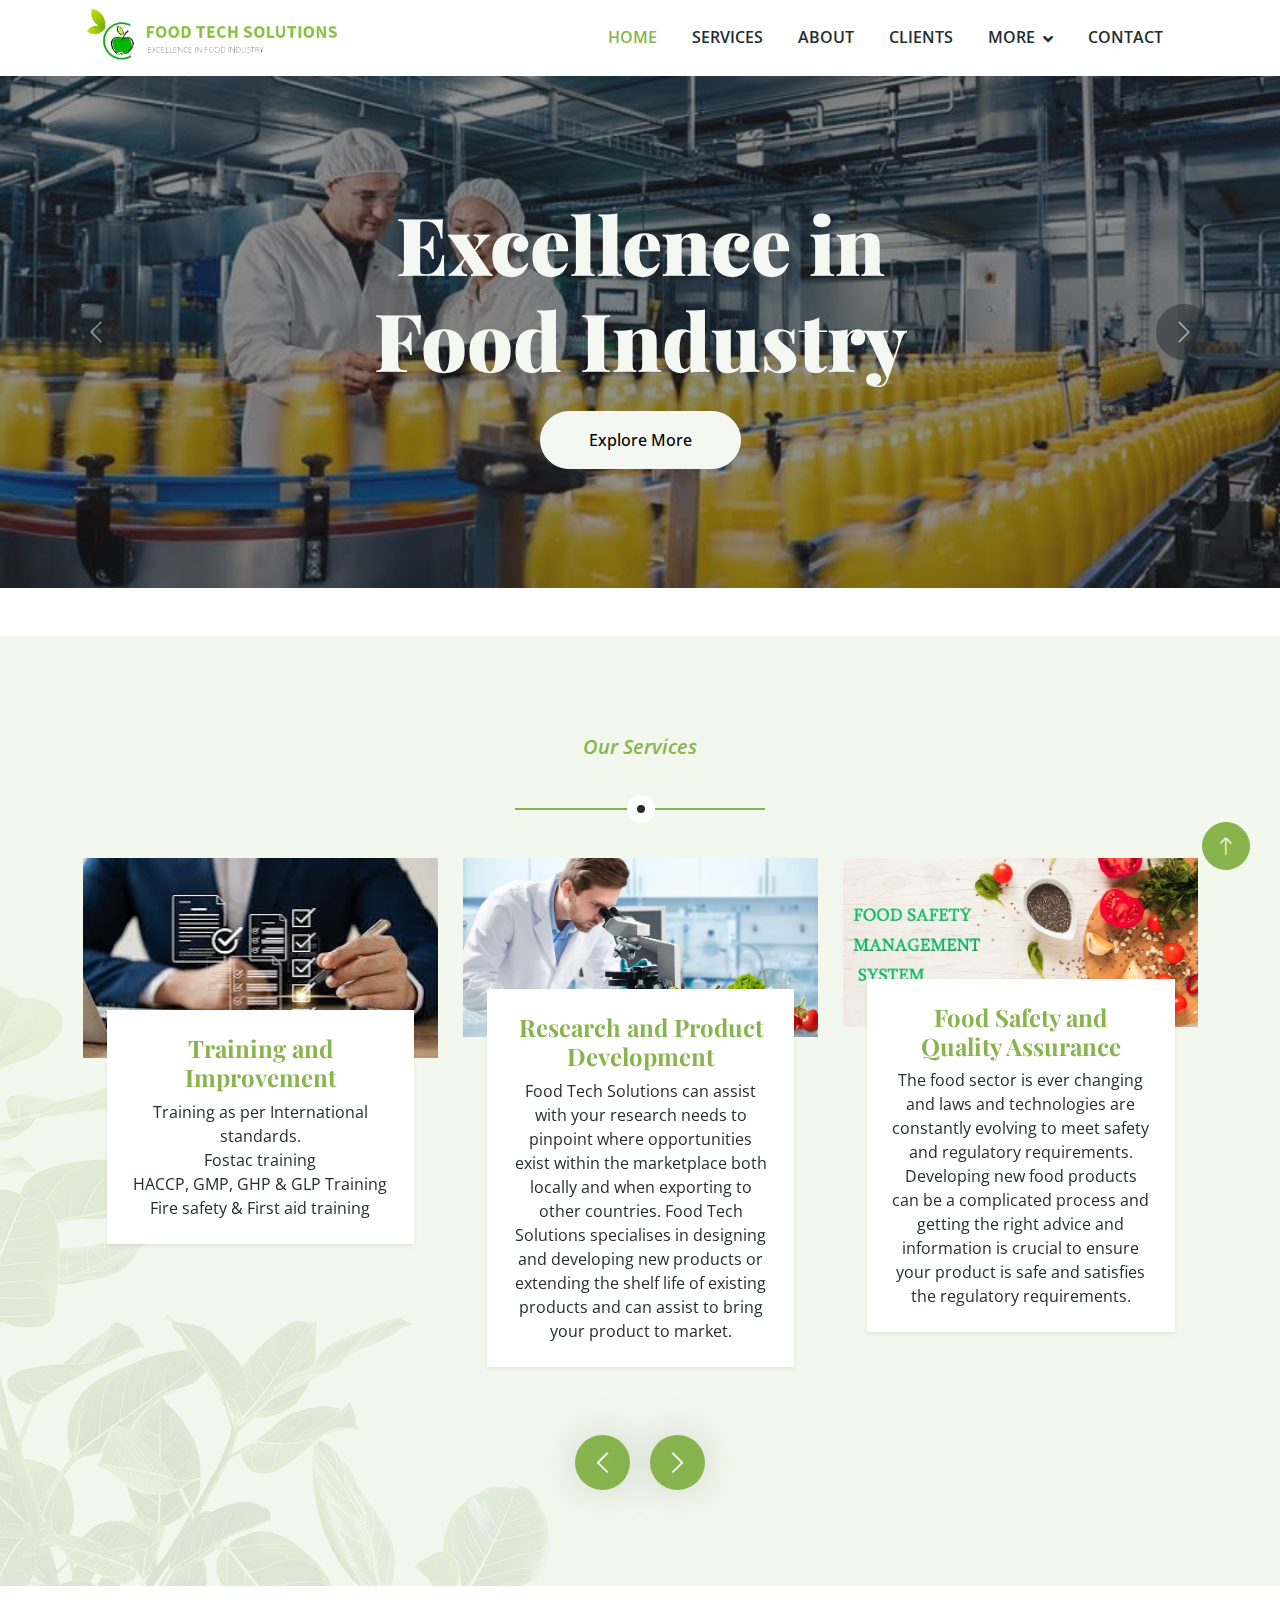
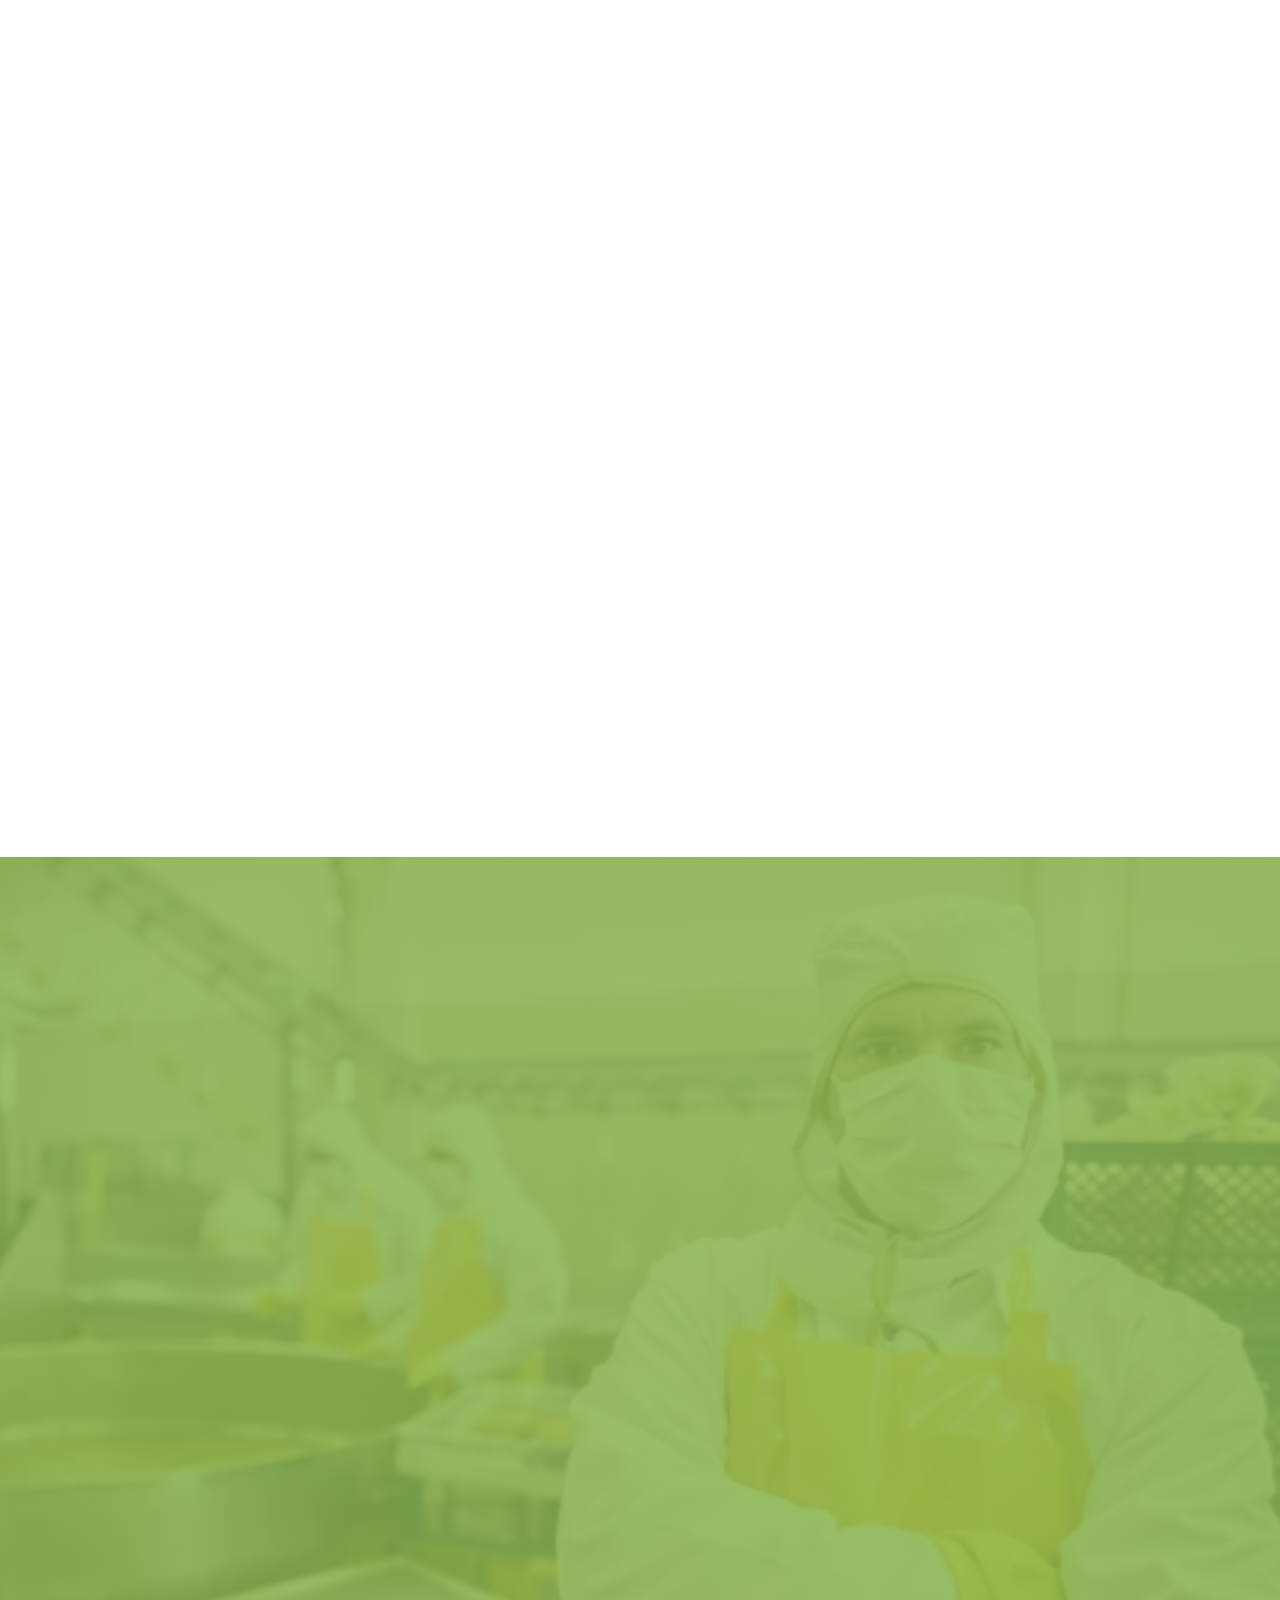
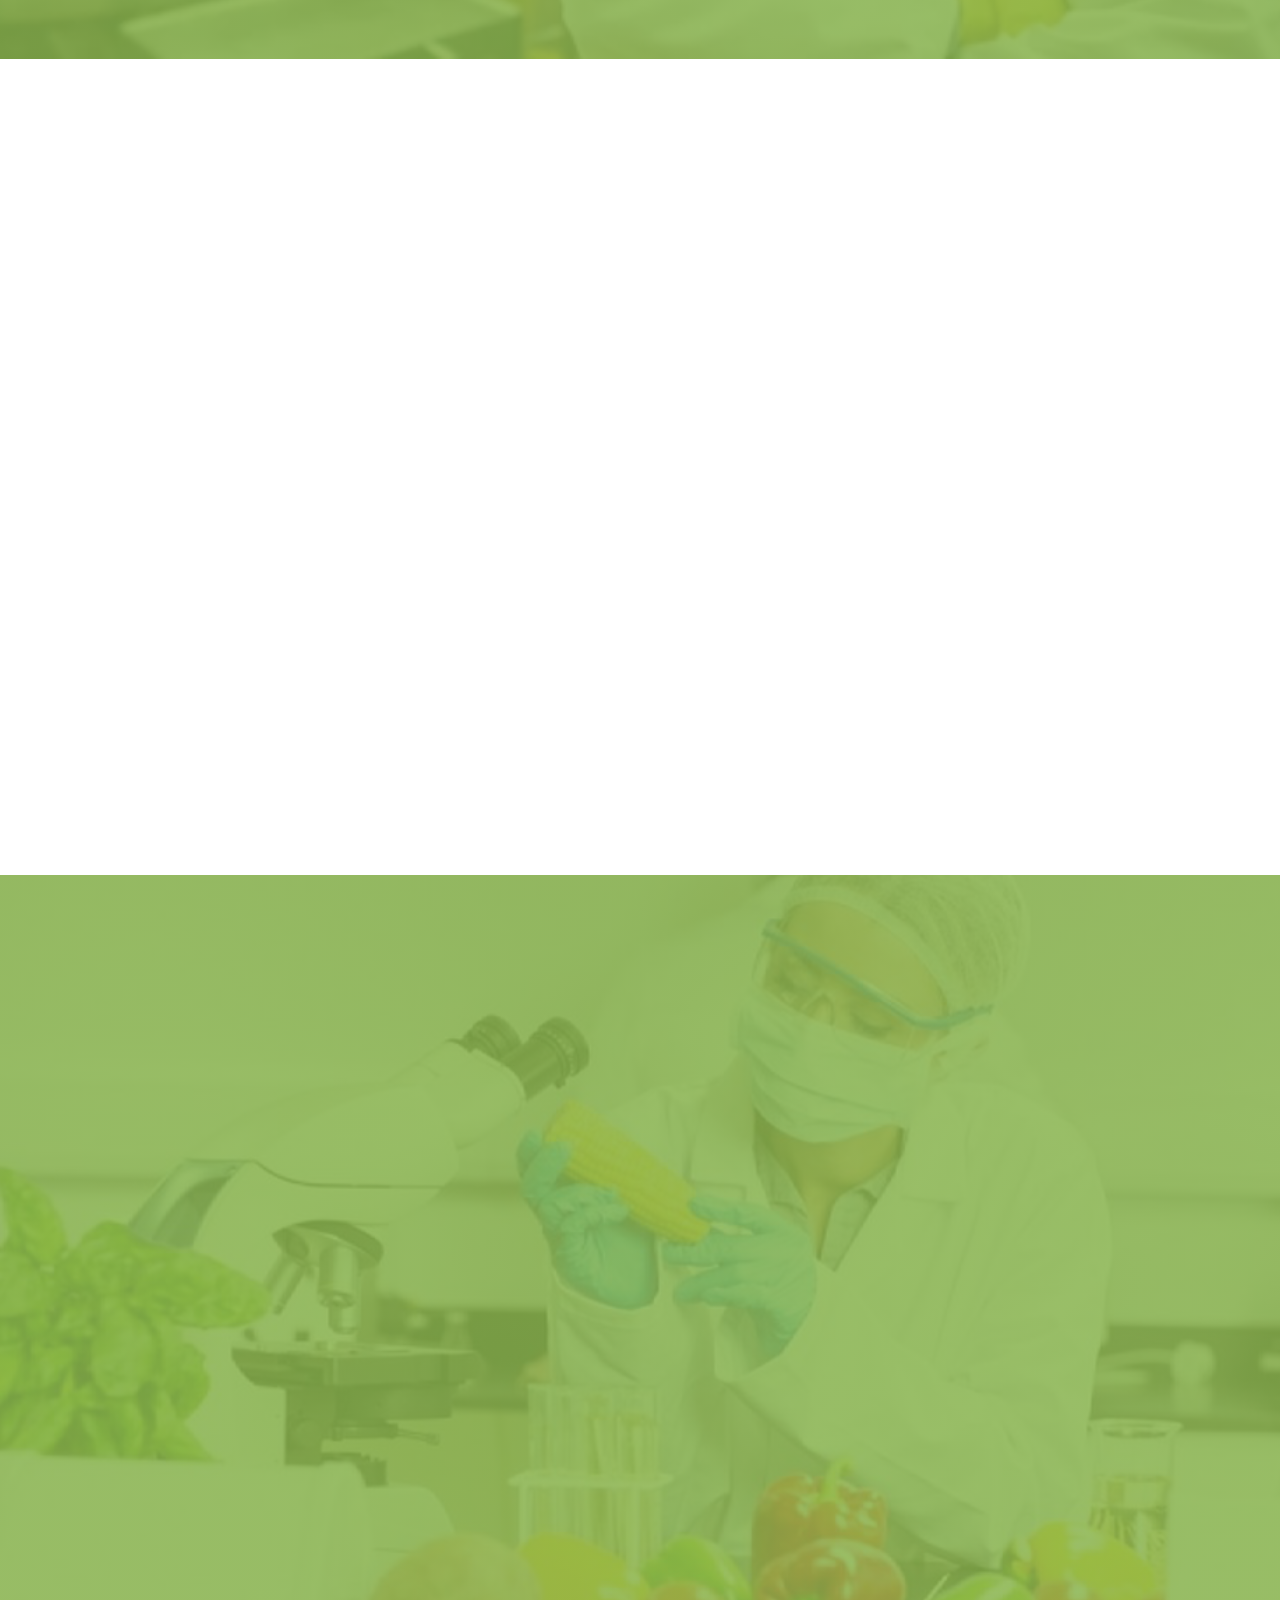
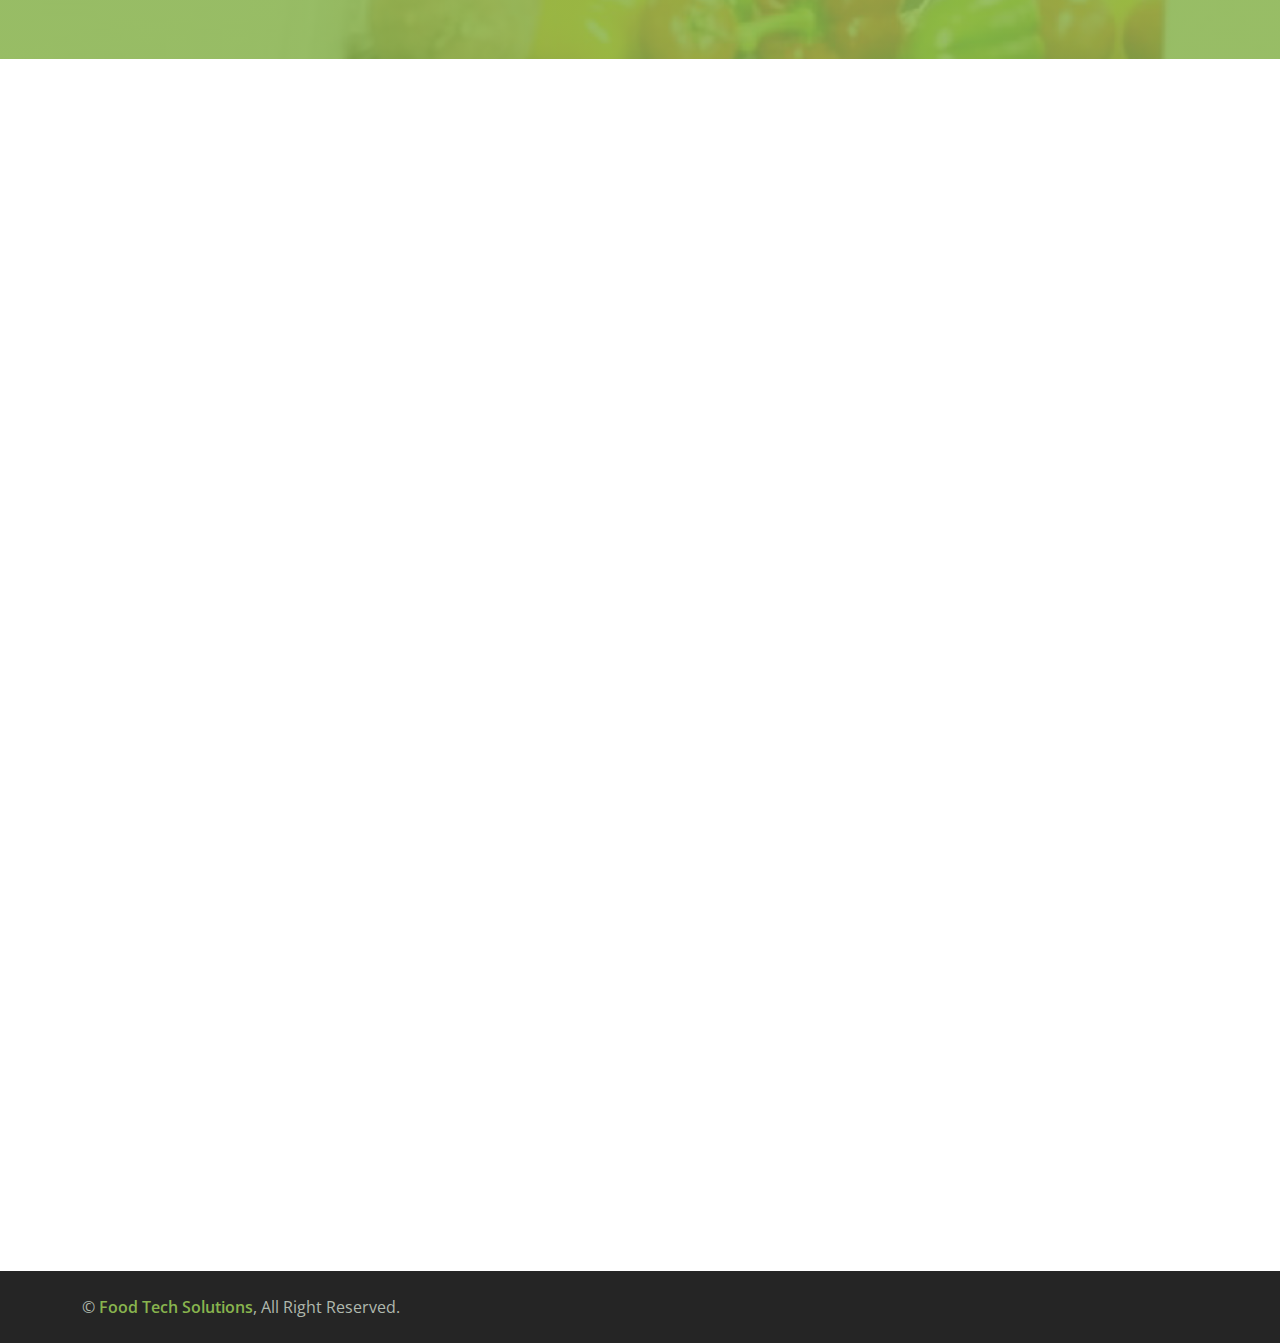
==== commit 11d61830: "Added a contact form, close #3" ====
--- a/index.html
+++ b/index.html
@@ -587,7 +587,7 @@
                     <p class="mb-2"><i class="fa fa-map-marker-alt text-primary me-3"></i>Tech Zone 4, Greater Noida West, UP 201301</p>
                     <p class="mb-2"><a href="tel:+919451877097"><i class="fa fa-phone-alt text-primary me-3"></i> +91 9451877097</a></p>
                     <p class="mb-2"><a href="tel:+918127762670"><i class="fa fa-phone-alt text-primary me-3"></i> +91 8127762670</a></p>
-                    <a href="mailto:mhfoodtechsolution@gmail.com"><p class="mb-2"><i class="fa fa-envelope text-primary me-3"></i>info@example.com</p></a>
+                    <a href="mailto:mhfoodtechsolution@gmail.com"><p class="mb-2"><i class="fa fa-envelope text-primary me-3"></i>mhfoodtechsolution@gmail.com</p></a>
                     
                     <div class="d-flex pt-3">
                         <a class="btn btn-square btn-primary rounded-circle me-2" href=""><i class="fab fa-twitter"></i></a>
@@ -613,14 +613,18 @@
                     <p class="mb-1">Sunday</p>
                     <h6 class="text-light">Closed</h6>
                 </div>
-                <!-- <div class="col-lg-3 col-md-6">
-                    <h4 class="text-primary mb-4">Newsletter</h4>
-                    <p>Dolor amet sit justo amet elitr clita ipsum elitr est.</p>
-                    <div class="position-relative w-100">
-                        <input class="form-control bg-transparent w-100 py-3 ps-4 pe-5" type="text" placeholder="Your email">
-                        <button type="button" class="btn btn-primary py-2 position-absolute top-0 end-0 mt-2 me-2">SignUp</button>
-                    </div>
-                </div> -->
+                <form class="col-lg-3 col-md-6" method="POST" data-netlify="true">
+                    <h4 class="text-primary mb-4">Talk to Us</h4>
+                    <div class="mb-3">
+                        <label for="email" class="form-label">Email address</label>
+                        <input type="email" class="form-control" id="email" placeholder="name@example.com">
+                    </div>
+                    <div class="mb-3">
+                        <label for="message" class="form-label">Your Message</label>
+                        <textarea class="form-control" id="message" rows="3" placeholder="Your message here"></textarea>
+                    </div>
+                    <button class="btn btn-primary py-3 px-4" type="send">Send Message</button>
+                </form>
             </div>
         </div>
     </div>
